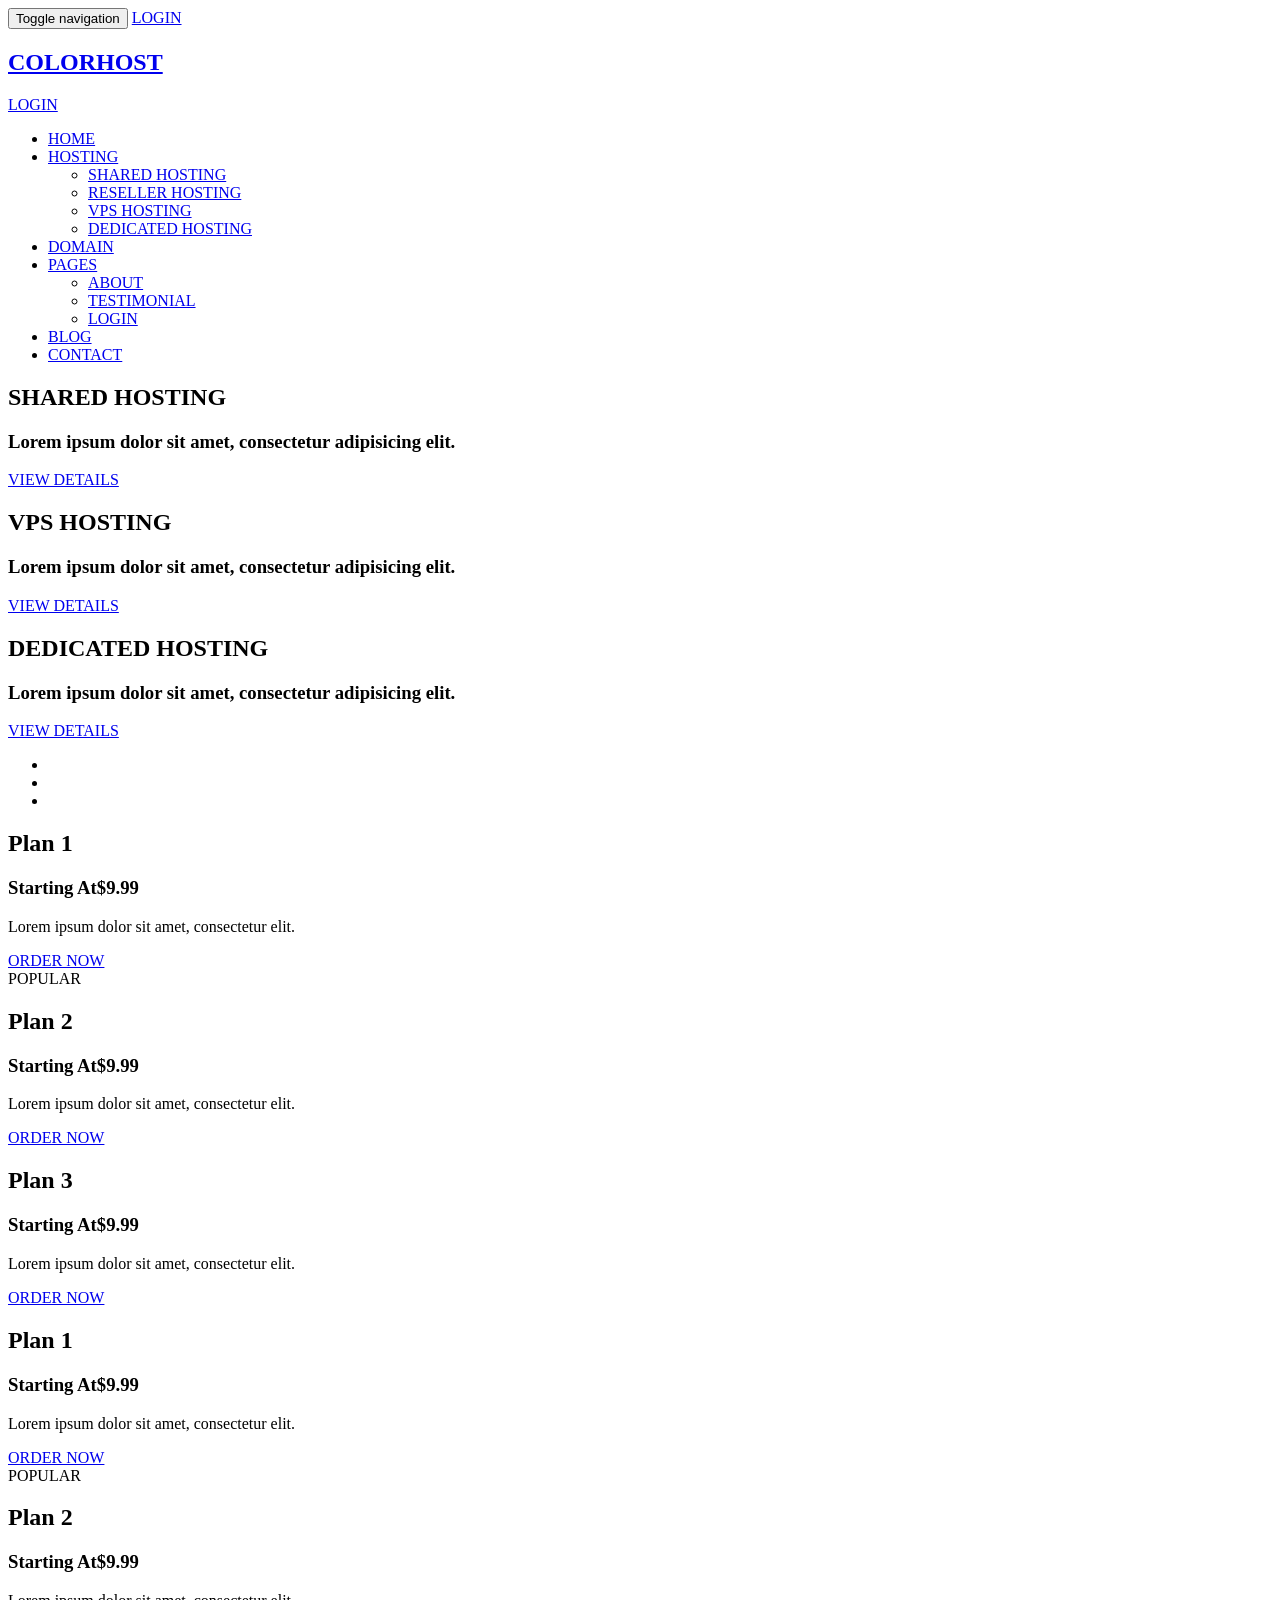
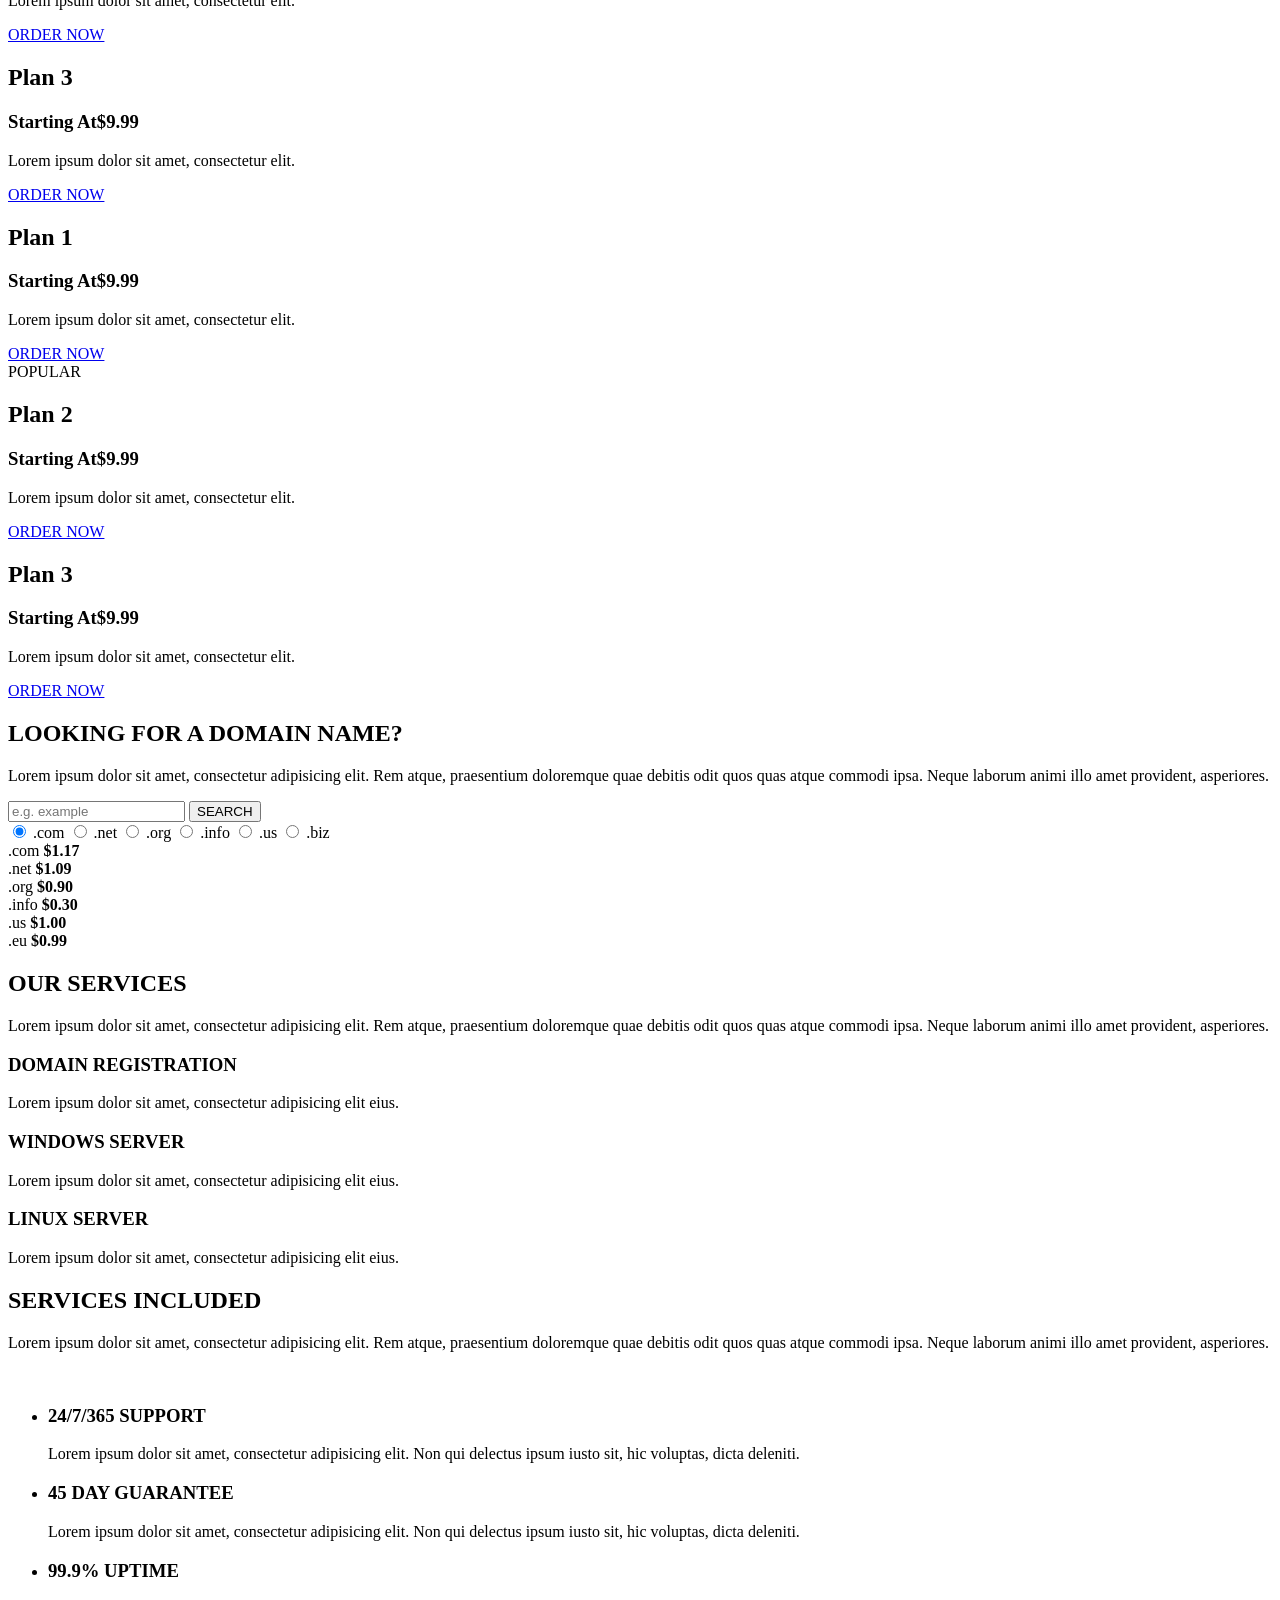
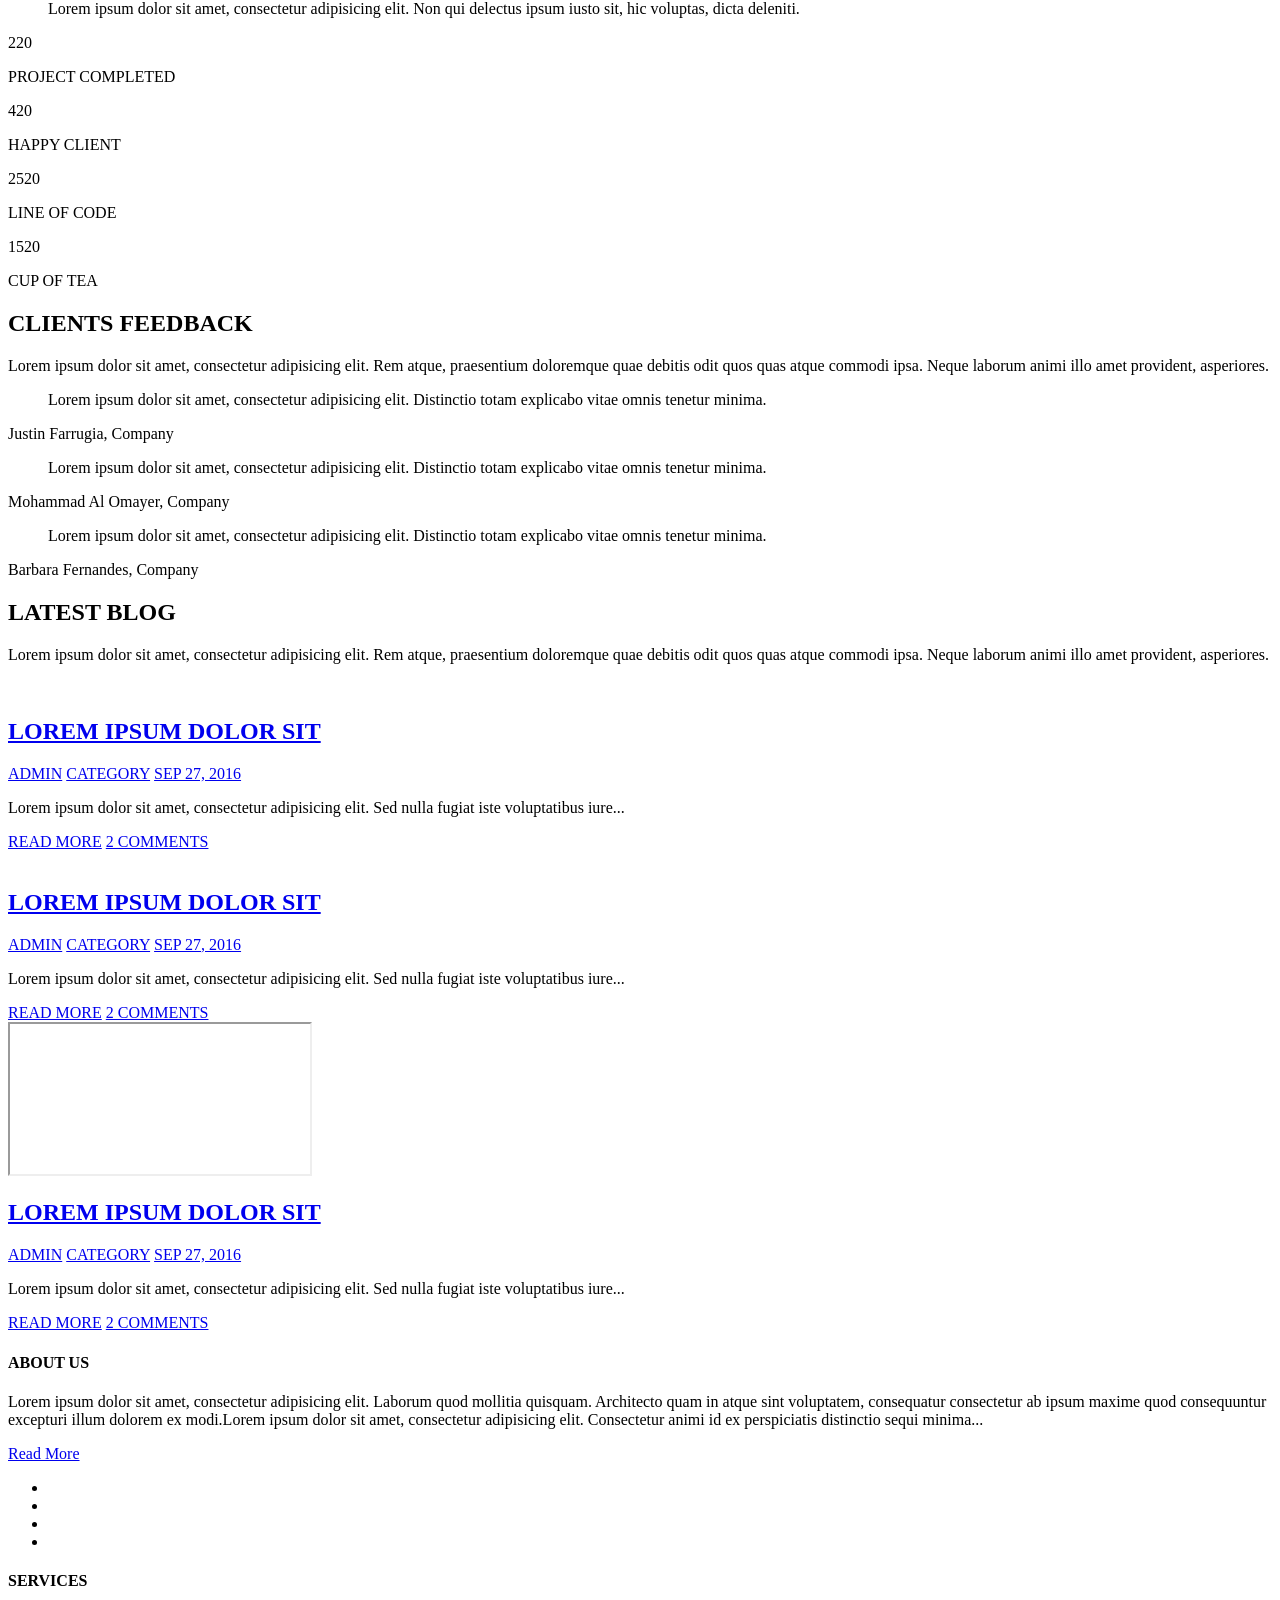
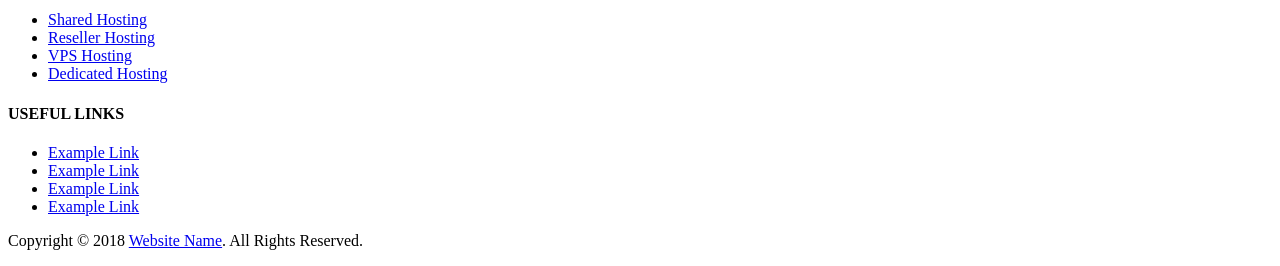
==== index.html @ 90571bcf "Add files via upload" ====
<!DOCTYPE html>
<html lang="en">

<head>
    <meta charset="utf-8">
    <meta http-equiv="X-UA-Compatible" content="IE=edge">
    <meta name="viewport" content="width=device-width, initial-scale=1, user-scalable=no">
    <title>Responsive Web Hosting and WHMCS Template</title>
   <link rel="shortcut icon" href="favicon.png" type="image/x-icon">
    <link rel="icon" href="favicon.png" type="image/x-icon">
    <link href='https://fonts.googleapis.com/css?family=Roboto%7COswald:300,400,700' rel='stylesheet'>
    <link href="css/font-awesome.min.css" rel="stylesheet">
    <link href="css/bootstrap.min.css" rel="stylesheet">
    <link href="css/owl.carousel.min.css" rel="stylesheet">
    <link href="style.css" rel="stylesheet">
    <link href="css/responsive-style.css" rel="stylesheet">
    <link href="css/colors/theme-color-1.css" rel="stylesheet" id="changeColorScheme">
    <link href="css/custom-style.css" rel="stylesheet">
    
</head>

<body>
    <div id="preloader">
        <div class="preloader--spinners">
            <div class="preloader--spinner preloader--spinner-1"></div>
            <div class="preloader--spinner preloader--spinner-2"></div>
        </div>
    </div>
    <div class="wrapper">
        <header id="header">
            <nav class="navbar">
                <div class="container">
                    <div class="navbar-header">
                        <button type="button" class="navbar-toggle collapsed" data-toggle="collapse" data-target="#headerNav" aria-controls="headerNav"> <span class="sr-only">Toggle navigation</span> <span class="icon-bar"></span> <span class="icon-bar"></span> <span class="icon-bar"></span> </button> <a href="login.html" class="header--custom-btn btn--default hover">LOGIN</a>
                        <a href="index.html" class="navbar-brand">
                            <h1><span><i class="fa fm fa-server"></i>COLOR</span>HOST</h1> </a>
                    </div><a href="login.html" class="header--custom-btn btn--default hover">LOGIN</a>
                    <div id="headerNav" class="navbar-collapse collapse">
                        <ul class="nav navbar-nav navbar-right">
                            <li class="active"><a href="index.html">HOME</a></li>
                            <li class="dropdown"> <a href="#" class="dropdown-toggle" data-toggle="dropdown" role="button">HOSTING<span class="caret"></span></a>
                                <ul class="dropdown-menu">
                                    <li><a href="shared-hosting.html">SHARED HOSTING</a></li>
                                    <li><a href="reseller-hosting.html">RESELLER HOSTING</a></li>
                                    <li><a href="vps-hosting.html">VPS HOSTING</a></li>
                                    <li><a href="dedicated-hosting.html">DEDICATED HOSTING</a></li>
                                </ul>
                            </li>
                            <li><a href="domain.html">DOMAIN</a></li>
                            <li class="dropdown"> <a href="#" class="dropdown-toggle" data-toggle="dropdown" role="button">PAGES<span class="caret"></span></a>
                                <ul class="dropdown-menu">
                                    <li><a href="about.html">ABOUT</a></li>
                                    <li><a href="testimonial.html">TESTIMONIAL</a></li>
                                    <li><a href="login.html">LOGIN</a></li>
                                   
                                </ul>
                            </li>
                            <li><a href="blog.html">BLOG</a></li>
                            <li><a href="contact.html">CONTACT</a></li>
                        </ul>
                    </div>
                </div>
            </nav>
        </header>
        <div id="banner" class="bg--overlay" data-bg-img="img/banner-img/bg.png">
            <div class="banner--slider BannerSlider" data-owl-autoplay="true">
                <div class="banner--item" data-owl-id="sharedSlider">
                    <div class="vc-parent">
                        <div class="vc-child">
                            <div class="container">
                                <div class="row">
                                    <div class="col-md-8 col-md-offset-2">
                                        <div class="banner--content">
                                            <h2>SHARED HOSTING</h2>
                                            <h3>Lorem ipsum dolor sit amet, consectetur adipisicing elit.</h3> <a href="#" class="btn--default hover">VIEW DETAILS</a> </div>
                                    </div>
                                </div>
                            </div>
                        </div>
                    </div>
                </div>
                <div class="banner--item" data-owl-id="vpsSlider">
                    <div class="vc-parent">
                        <div class="vc-child">
                            <div class="container">
                                <div class="row">
                                    <div class="col-md-8 col-md-offset-2">
                                        <div class="banner--content">
                                            <h2>VPS HOSTING</h2>
                                            <h3>Lorem ipsum dolor sit amet, consectetur adipisicing elit.</h3> <a href="#" class="btn--default hover">VIEW DETAILS</a> </div>
                                    </div>
                                </div>
                            </div>
                        </div>
                    </div>
                </div>
                <div class="banner--item" data-owl-id="dedicatedSlider">
                    <div class="vc-parent">
                        <div class="vc-child">
                            <div class="container">
                                <div class="row">
                                    <div class="col-md-8 col-md-offset-2">
                                        <div class="banner--content">
                                            <h2>DEDICATED HOSTING</h2>
                                            <h3>Lorem ipsum dolor sit amet, consectetur adipisicing elit.</h3> <a href="#" class="btn--default hover">VIEW DETAILS</a> </div>
                                    </div>
                                </div>
                            </div>
                        </div>
                    </div>
                </div>
            </div>
            <div class="banner--slider-nav">
                <div class="container">
                    <ul class="nav">
                        <li data-owl-target="sharedSlider"><i class="fa fa-server"></i></li>
                        <li data-owl-target="vpsSlider"><i class="fa fa-cloud"></i></li>
                        <li data-owl-target="dedicatedSlider"><i class="fa fa-hdd-o"></i></li>
                    </ul>
                </div>
            </div>
        </div>
        <div id="pricing" class="bg--lightgrey bd--bottom">
            <div class="pricing--slider PricingSlider" data-owl-autoplay="false">
                <div class="pricing--slider-item" data-owl-id="sharedSlider">
                    <div class="container">
                        <div class="row">
                            <div class="col-md-10 col-md-offset-1">
                                <div class="row reset-gutter">
                                    <div class="col-md-4 pricing--item">
                                        <div class="pricing--header">
                                            <h2>Plan 1</h2> </div>
                                        <div class="pricing--body">
                                            <h3>Starting At<strong>$9.99</strong></h3>
                                            <p>Lorem ipsum dolor sit amet, consectetur elit.</p>
                                        </div>
                                        <div class="pricing--footer"> <a href="#" class="btn--default hover">ORDER NOW</a> </div>
                                    </div>
                                    <div class="col-md-4 pricing--item popular"> <span class="pricing--popular-tag">POPULAR</span>
                                        <div class="pricing--header">
                                            <h2>Plan 2</h2> </div>
                                        <div class="pricing--body">
                                            <h3>Starting At<strong>$9.99</strong></h3>
                                            <p>Lorem ipsum dolor sit amet, consectetur elit.</p>
                                        </div>
                                        <div class="pricing--footer"> <a href="#" class="btn--default hover">ORDER NOW</a> </div>
                                    </div>
                                    <div class="col-md-4 pricing--item">
                                        <div class="pricing--header">
                                            <h2>Plan 3</h2> </div>
                                        <div class="pricing--body">
                                            <h3>Starting At<strong>$9.99</strong></h3>
                                            <p>Lorem ipsum dolor sit amet, consectetur elit.</p>
                                        </div>
                                        <div class="pricing--footer"> <a href="#" class="btn--default hover">ORDER NOW</a> </div>
                                    </div>
                                </div>
                            </div>
                        </div>
                    </div>
                </div>
                <div class="pricing--slider-item" data-owl-id="vpsSlider">
                    <div class="container">
                        <div class="row">
                            <div class="col-md-10 col-md-offset-1">
                                <div class="row reset-gutter">
                                    <div class="col-md-4 pricing--item">
                                        <div class="pricing--header">
                                            <h2>Plan 1</h2> </div>
                                        <div class="pricing--body">
                                            <h3>Starting At<strong>$9.99</strong></h3>
                                            <p>Lorem ipsum dolor sit amet, consectetur elit.</p>
                                        </div>
                                        <div class="pricing--footer"> <a href="#" class="btn--default hover">ORDER NOW</a> </div>
                                    </div>
                                    <div class="col-md-4 pricing--item popular"> <span class="pricing--popular-tag">POPULAR</span>
                                        <div class="pricing--header">
                                            <h2>Plan 2</h2> </div>
                                        <div class="pricing--body">
                                            <h3>Starting At<strong>$9.99</strong></h3>
                                            <p>Lorem ipsum dolor sit amet, consectetur elit.</p>
                                        </div>
                                        <div class="pricing--footer"> <a href="#" class="btn--default hover">ORDER NOW</a> </div>
                                    </div>
                                    <div class="col-md-4 pricing--item">
                                        <div class="pricing--header">
                                            <h2>Plan 3</h2> </div>
                                        <div class="pricing--body">
                                            <h3>Starting At<strong>$9.99</strong></h3>
                                            <p>Lorem ipsum dolor sit amet, consectetur elit.</p>
                                        </div>
                                        <div class="pricing--footer"> <a href="#" class="btn--default hover">ORDER NOW</a> </div>
                                    </div>
                                </div>
                            </div>
                        </div>
                    </div>
                </div>
                <div class="pricing--slider-item" data-owl-id="dedicatedSlider">
                    <div class="container">
                        <div class="row">
                            <div class="col-md-10 col-md-offset-1">
                                <div class="row reset-gutter">
                                    <div class="col-md-4 pricing--item">
                                        <div class="pricing--header">
                                            <h2>Plan 1</h2> </div>
                                        <div class="pricing--body">
                                            <h3>Starting At<strong>$9.99</strong></h3>
                                            <p>Lorem ipsum dolor sit amet, consectetur elit.</p>
                                        </div>
                                        <div class="pricing--footer"> <a href="#" class="btn--default hover">ORDER NOW</a> </div>
                                    </div>
                                    <div class="col-md-4 pricing--item popular"> <span class="pricing--popular-tag">POPULAR</span>
                                        <div class="pricing--header">
                                            <h2>Plan 2</h2> </div>
                                        <div class="pricing--body">
                                            <h3>Starting At<strong>$9.99</strong></h3>
                                            <p>Lorem ipsum dolor sit amet, consectetur elit.</p>
                                        </div>
                                        <div class="pricing--footer"> <a href="#" class="btn--default hover">ORDER NOW</a> </div>
                                    </div>
                                    <div class="col-md-4 pricing--item">
                                        <div class="pricing--header">
                                            <h2>Plan 3</h2> </div>
                                        <div class="pricing--body">
                                            <h3>Starting At<strong>$9.99</strong></h3>
                                            <p>Lorem ipsum dolor sit amet, consectetur elit.</p>
                                        </div>
                                        <div class="pricing--footer"> <a href="#" class="btn--default hover">ORDER NOW</a> </div>
                                    </div>
                                </div>
                            </div>
                        </div>
                    </div>
                </div>
            </div>
        </div>
        <div id="domainSearch" class="bg--overlay" data-bg-img="img/domain-search-img/bg.png">
            <div class="container">
                <div class="row">
                    <div class="col-md-8 col-md-offset-2">
                        <div class="section--title">
                            <h2>LOOKING FOR A DOMAIN NAME?</h2>
                            <p>Lorem ipsum dolor sit amet, consectetur adipisicing elit. Rem atque, praesentium doloremque quae debitis odit quos quas atque commodi ipsa. Neque laborum animi illo amet provident, asperiores.</p>
                        </div>
                    </div>
                </div>
                <div class="ds--form">
                    <div class="row">
                        <div class="col-md-8 col-md-offset-2">
                            <form action="#" method="get">
                                <div class="ds--form-input">
                                    <input type="text" name="domain" class="text--input" placeholder="e.g. example" autocomplete="off" required>
                                    <button type="submit" class="btn--default btn--primary">SEARCH</button>
                                </div>
                                <div class="ds--form-ext clearfix">
                                    <label for="dotCom">
                                        <input type="radio" name="ext" value=".com" id="dotCom" checked> <span>.com</span> </label>
                                    <label for="dotNet">
                                        <input type="radio" name="ext" value=".net" id="dotNet"> <span>.net</span> </label>
                                    <label for="dotOrg">
                                        <input type="radio" name="ext" value=".org" id="dotOrg"> <span>.org</span> </label>
                                    <label for="dotInfo">
                                        <input type="radio" name="ext" value=".info" id="dotInfo"> <span>.info</span> </label>
                                    <label for="dotUs">
                                        <input type="radio" name="ext" value=".us" id="dotUs"> <span>.us</span> </label>
                                    <label for="dotBiz">
                                        <input type="radio" name="ext" value=".biz" id="dotBiz"> <span>.biz</span> </label>
                                </div>
                            </form>
                        </div>
                    </div>
                </div>
            </div>
        </div>
        <div id="extPrice" class="bg--vermilion">
            <div class="container">
                <div class="row reset-gutter">
                    <div class="col-md-2 ext-price--item"> <span>.com</span> <strong>$1.17</strong> </div>
                    <div class="col-md-2 ext-price--item"> <span>.net</span> <strong>$1.09</strong> </div>
                    <div class="col-md-2 ext-price--item"> <span>.org</span> <strong>$0.90</strong> </div>
                    <div class="col-md-2 ext-price--item"> <span>.info</span> <strong>$0.30</strong> </div>
                    <div class="col-md-2 ext-price--item"> <span>.us</span> <strong>$1.00</strong> </div>
                    <div class="col-md-2 ext-price--item"> <span>.eu</span> <strong>$0.99</strong> </div>
                </div>
            </div>
        </div>
        <div id="services">
            <div class="container">
                <div class="row">
                    <div class="col-md-8 col-md-offset-2">
                        <div class="section--title">
                            <h2>OUR SERVICES</h2>
                            <p>Lorem ipsum dolor sit amet, consectetur adipisicing elit. Rem atque, praesentium doloremque quae debitis odit quos quas atque commodi ipsa. Neque laborum animi illo amet provident, asperiores.</p>
                        </div>
                    </div>
                </div>
                <div class="row">
                    <div class="col-md-4 service--item" data-revealFromBottom>
                        <div class="service--icon"> <i class="fa fa-globe"></i> </div>
                        <div class="service--content">
                            <h3>DOMAIN REGISTRATION</h3>
                            <p>Lorem ipsum dolor sit amet, consectetur adipisicing elit eius.</p>
                        </div>
                    </div>
                    <div class="col-md-4 service--item" data-revealFromBottom>
                        <div class="service--icon"> <i class="fa fa-windows"></i> </div>
                        <div class="service--content">
                            <h3>WINDOWS SERVER</h3>
                            <p>Lorem ipsum dolor sit amet, consectetur adipisicing elit eius.</p>
                        </div>
                    </div>
                    <div class="col-md-4 service--item" data-revealFromBottom>
                        <div class="service--icon"> <i class="fa fa-linux"></i> </div>
                        <div class="service--content">
                            <h3>LINUX SERVER</h3>
                            <p>Lorem ipsum dolor sit amet, consectetur adipisicing elit eius.</p>
                        </div>
                    </div>
                </div>
            </div>
        </div>
        <div id="features" class="bg--lightgrey bd--top-bottom">
            <div class="container">
                <div class="row">
                    <div class="col-md-8 col-md-offset-2">
                        <div class="section--title">
                            <h2>SERVICES INCLUDED</h2>
                            <p>Lorem ipsum dolor sit amet, consectetur adipisicing elit. Rem atque, praesentium doloremque quae debitis odit quos quas atque commodi ipsa. Neque laborum animi illo amet provident, asperiores.</p>
                        </div>
                    </div>
                </div>
                <div class="row col--center">
                    <div class="col-md-6">
                        <div class="features--img"> <img src="img/features-img/featured.png" alt=""> </div>
                    </div>
                    <div class="col-md-6">
                        <ul class="features--items">
                            <li class="features--item dot dot--1" data-revealFromRight>
                                <h3>24/7/365 SUPPORT</h3>
                                <p>Lorem ipsum dolor sit amet, consectetur adipisicing elit. Non qui delectus ipsum iusto sit, hic voluptas, dicta deleniti.</p>
                            </li>
                            <li class="features--item dot dot--2" data-revealFromRight>
                                <h3>45 DAY GUARANTEE</h3>
                                <p>Lorem ipsum dolor sit amet, consectetur adipisicing elit. Non qui delectus ipsum iusto sit, hic voluptas, dicta deleniti.</p>
                            </li>
                            <li class="features--item dot dot--3" data-revealFromRight>
                                <h3>99.9% UPTIME</h3>
                                <p>Lorem ipsum dolor sit amet, consectetur adipisicing elit. Non qui delectus ipsum iusto sit, hic voluptas, dicta deleniti.</p>
                            </li>
                        </ul>
                    </div>
                </div>
            </div>
        </div>
        <div id="counter" class="bg--overlay" data-bg-img="img/counter-img/bg.png">
            <div class="container">
                <div class="row">
                    <div class="col-md-3 col-sm-6 counter--item">
                        <p class="counter--num" data-counterUp>220</p>
                        <p class="counter--title">PROJECT COMPLETED</p>
                    </div>
                    <div class="col-md-3 col-sm-6 counter--item">
                        <p class="counter--num" data-counterUp>420</p>
                        <p class="counter--title">HAPPY CLIENT</p>
                    </div>
                    <div class="col-md-3 col-sm-6 counter--item">
                        <p class="counter--num" data-counterUp>2520</p>
                        <p class="counter--title">LINE OF CODE</p>
                    </div>
                    <div class="col-md-3 col-sm-6 counter--item">
                        <p class="counter--num" data-counterUp>1520</p>
                        <p class="counter--title">CUP OF TEA</p>
                    </div>
                </div>
            </div>
        </div>
        <div id="testimonial">
            <div class="container">
                <div class="row">
                    <div class="col-md-8 col-md-offset-2">
                        <div class="section--title">
                            <h2>CLIENTS FEEDBACK</h2>
                            <p>Lorem ipsum dolor sit amet, consectetur adipisicing elit. Rem atque, praesentium doloremque quae debitis odit quos quas atque commodi ipsa. Neque laborum animi illo amet provident, asperiores.</p>
                        </div>
                    </div>
                </div>
            </div>
            <div class="testimonial--slider TestimonialSlider" data-owl-autoplay="true">
                <div class="testimonial--item" data-thumb="img/testimonial-img/client-01.jpg">
                    <div class="container">
                        <div class="row">
                            <div class="col-md-8 col-md-offset-2">
                                <div class="testimonial--content">
                                    <blockquote>
                                        <p>Lorem ipsum dolor sit amet, consectetur adipisicing elit. Distinctio totam explicabo vitae omnis tenetur minima.</p>
                                    </blockquote>
                                    <p class="testimonial--citation">Justin Farrugia, Company</p>
                                </div>
                            </div>
                        </div>
                    </div>
                </div>
                <div class="testimonial--item" data-thumb="img/testimonial-img/client-02.jpg">
                    <div class="container">
                        <div class="row">
                            <div class="col-md-8 col-md-offset-2">
                                <div class="testimonial--content">
                                    <blockquote>
                                        <p>Lorem ipsum dolor sit amet, consectetur adipisicing elit. Distinctio totam explicabo vitae omnis tenetur minima.</p>
                                    </blockquote>
                                    <p class="testimonial--citation">Mohammad Al Omayer, Company</p>
                                </div>
                            </div>
                        </div>
                    </div>
                </div>
                <div class="testimonial--item" data-thumb="img/testimonial-img/client-03.jpg">
                    <div class="container">
                        <div class="row">
                            <div class="col-md-8 col-md-offset-2">
                                <div class="testimonial--content">
                                    <blockquote>
                                        <p>Lorem ipsum dolor sit amet, consectetur adipisicing elit. Distinctio totam explicabo vitae omnis tenetur minima.</p>
                                    </blockquote>
                                    <p class="testimonial--citation">Barbara Fernandes, Company</p>
                                </div>
                            </div>
                        </div>
                    </div>
                </div>
            </div>
        </div>
        <div id="blog" class="bg--lightergrey bd--top-bottom">
            <div class="container">
                <div class="row">
                    <div class="col-md-8 col-md-offset-2">
                        <div class="section--title">
                            <h2>LATEST BLOG</h2>
                            <p>Lorem ipsum dolor sit amet, consectetur adipisicing elit. Rem atque, praesentium doloremque quae debitis odit quos quas atque commodi ipsa. Neque laborum animi illo amet provident, asperiores.</p>
                        </div>
                    </div>
                </div>
                <div class="row">
                    <div class="col-md-4 post--item">
                        <div class="post--img"> <img src="img/blog-img/post-01.png" alt="" class="img-responsive center-block"> </div>
                        <div class="post--content-border">
                            <div class="post--title">
                                <h2><a href="#">LOREM IPSUM DOLOR SIT</a></h2> </div>
                            <div class="post--meta">
                                <p> <a href="#">ADMIN</a> <a href="#">CATEGORY</a> <a href="#">SEP 27, 2016</a> </p>
                            </div>
                            <div class="post--except">
                                <p>Lorem ipsum dolor sit amet, consectetur adipisicing elit. Sed nulla fugiat iste voluptatibus iure...</p>
                            </div>
                            <div class="post--except-footer"> <a href="#" class="more"><i class="fa fa-angle-double-right"></i>READ MORE</a> <a href="#" class="comments"><i class="fa fa-comments-o"></i> 2 COMMENTS</a> </div>
                        </div>
                    </div>
                    <div class="col-md-4 post--item">
                        <div class="post--img"> <img src="img/blog-img/post-02.png" alt="" class="img-responsive center-block"> </div>
                        <div class="post--content-border">
                            <div class="post--title">
                                <h2><a href="#">LOREM IPSUM DOLOR SIT</a></h2> </div>
                            <div class="post--meta">
                                <p> <a href="#">ADMIN</a> <a href="#">CATEGORY</a> <a href="#">SEP 27, 2016</a> </p>
                            </div>
                            <div class="post--except">
                                <p>Lorem ipsum dolor sit amet, consectetur adipisicing elit. Sed nulla fugiat iste voluptatibus iure...</p>
                            </div>
                            <div class="post--except-footer"> <a href="#" class="more"><i class="fa fa-angle-double-right"></i>READ MORE</a> <a href="#" class="comments"><i class="fa fa-comments-o"></i> 2 COMMENTS</a> </div>
                        </div>
                    </div>
                    <div class="col-md-4 post--item">
                        <div class="post--video">
                            <div class="embed-responsive embed-responsive-16by9">
                                <iframe src="https://www.youtube.com/embed/WDMWOiJb3CA?showinfo=0&amp;controls=0&amp;rel=0&amp;wmode=transparent" class="embed-responsive-item"></iframe>
                            </div>
                        </div>
                        <div class="post--content-border">
                            <div class="post--title">
                                <h2><a href="#">LOREM IPSUM DOLOR SIT</a></h2> </div>
                            <div class="post--meta">
                                <p> <a href="#">ADMIN</a> <a href="#">CATEGORY</a> <a href="#">SEP 27, 2016</a> </p>
                            </div>
                            <div class="post--except">
                                <p>Lorem ipsum dolor sit amet, consectetur adipisicing elit. Sed nulla fugiat iste voluptatibus iure...</p>
                            </div>
                            <div class="post--except-footer"> <a href="#" class="more"><i class="fa fa-angle-double-right"></i>READ MORE</a> <a href="#" class="comments"><i class="fa fa-comments-o"></i> 2 COMMENTS</a> </div>
                        </div>
                    </div>
                </div>
            </div>
        </div>
        <footer id="footer">
            <div class="footer--widgets bg--dark">
                <div class="container">
                    <div class="row">
                        <div class="col-md-6 footer--widget fw--about">
                            <h4>ABOUT US</h4>
                            <p>Lorem ipsum dolor sit amet, consectetur adipisicing elit. Laborum quod mollitia quisquam. Architecto quam in atque sint voluptatem, consequatur consectetur ab ipsum maxime quod consequuntur excepturi illum dolorem ex modi.Lorem ipsum dolor sit amet, consectetur adipisicing elit. Consectetur animi id ex perspiciatis distinctio sequi minima...</p><a href="about.html" class="more">Read More <i class="fa fa-angle-double-right"></i></a>
                            <div class="fw--about-social">
                                <ul>
                                    <li><a href="#"><i class="fa fa-facebook"></i></a></li>
                                    <li><a href="#"><i class="fa fa-twitter"></i></a></li>
                                    <li><a href="#"><i class="fa fa-linkedin"></i></a></li>
                                    <li><a href="#"><i class="fa fa-google-plus"></i></a></li>
                                </ul>
                            </div>
                        </div>
                        <div class="col-md-3 col-sm-6 footer--widget fw--links">
                            <h4>SERVICES</h4>
                            <ul>
                                <li><a href="#"><i class="fa fm fa-angle-right"></i>Shared Hosting</a></li>
                                <li><a href="#"><i class="fa fm fa-angle-right"></i>Reseller Hosting</a></li>
                                <li><a href="#"><i class="fa fm fa-angle-right"></i>VPS Hosting</a></li>
                                <li><a href="#"><i class="fa fm fa-angle-right"></i>Dedicated Hosting</a></li>
                            </ul>
                        </div>
                        <div class="col-md-3 col-sm-6 footer--widget fw--links">
                            <h4>USEFUL LINKS</h4>
                            <ul>
                                <li><a href="#"><i class="fa fm fa-angle-right"></i>Example Link</a></li>
                                <li><a href="#"><i class="fa fm fa-angle-right"></i>Example Link</a></li>
                                <li><a href="#"><i class="fa fm fa-angle-right"></i>Example Link</a></li>
                                <li><a href="#"><i class="fa fm fa-angle-right"></i>Example Link</a></li>
                            </ul>
                        </div>
                    </div>
                </div>
            </div>
            <div class="footer--copyright">
                <div class="container">
                    <p>Copyright &copy; 2018 <a href="#">Website Name</a>. All Rights Reserved.</p>
                </div>
            </div>
        </footer>
        <div id="backToTop"> <a href="#top"><i class="fa fa-angle-up"></i></a> </div>
    </div>
    <script src="js/jquery-3.1.0.min.js"></script>
    <script src="js/bootstrap.min.js"></script>
    <script src="js/jquery.hoverIntent.min.js"></script>
    <script src="js/owl.carousel.min.js"></script>
    <script src="js/jquery.waypoints.min.js"></script>
    <script src="js/jquery.counterup.min.js"></script>
    <script src="js/scrollreveal.min.js"></script>
    <script src="js/retina.min.js"></script>
    <script src="js/custom-color-switcher.js"></script>
    <script src="js/main.js"></script>
</body>
<!-- Mirrored from themelooks.us/demo/colorhost/html/version-1/ by HTTrack Website Copier/3.x [XR&CO'2014], Sun, 01 Jul 2018 14:39:53 GMT -->

</html>
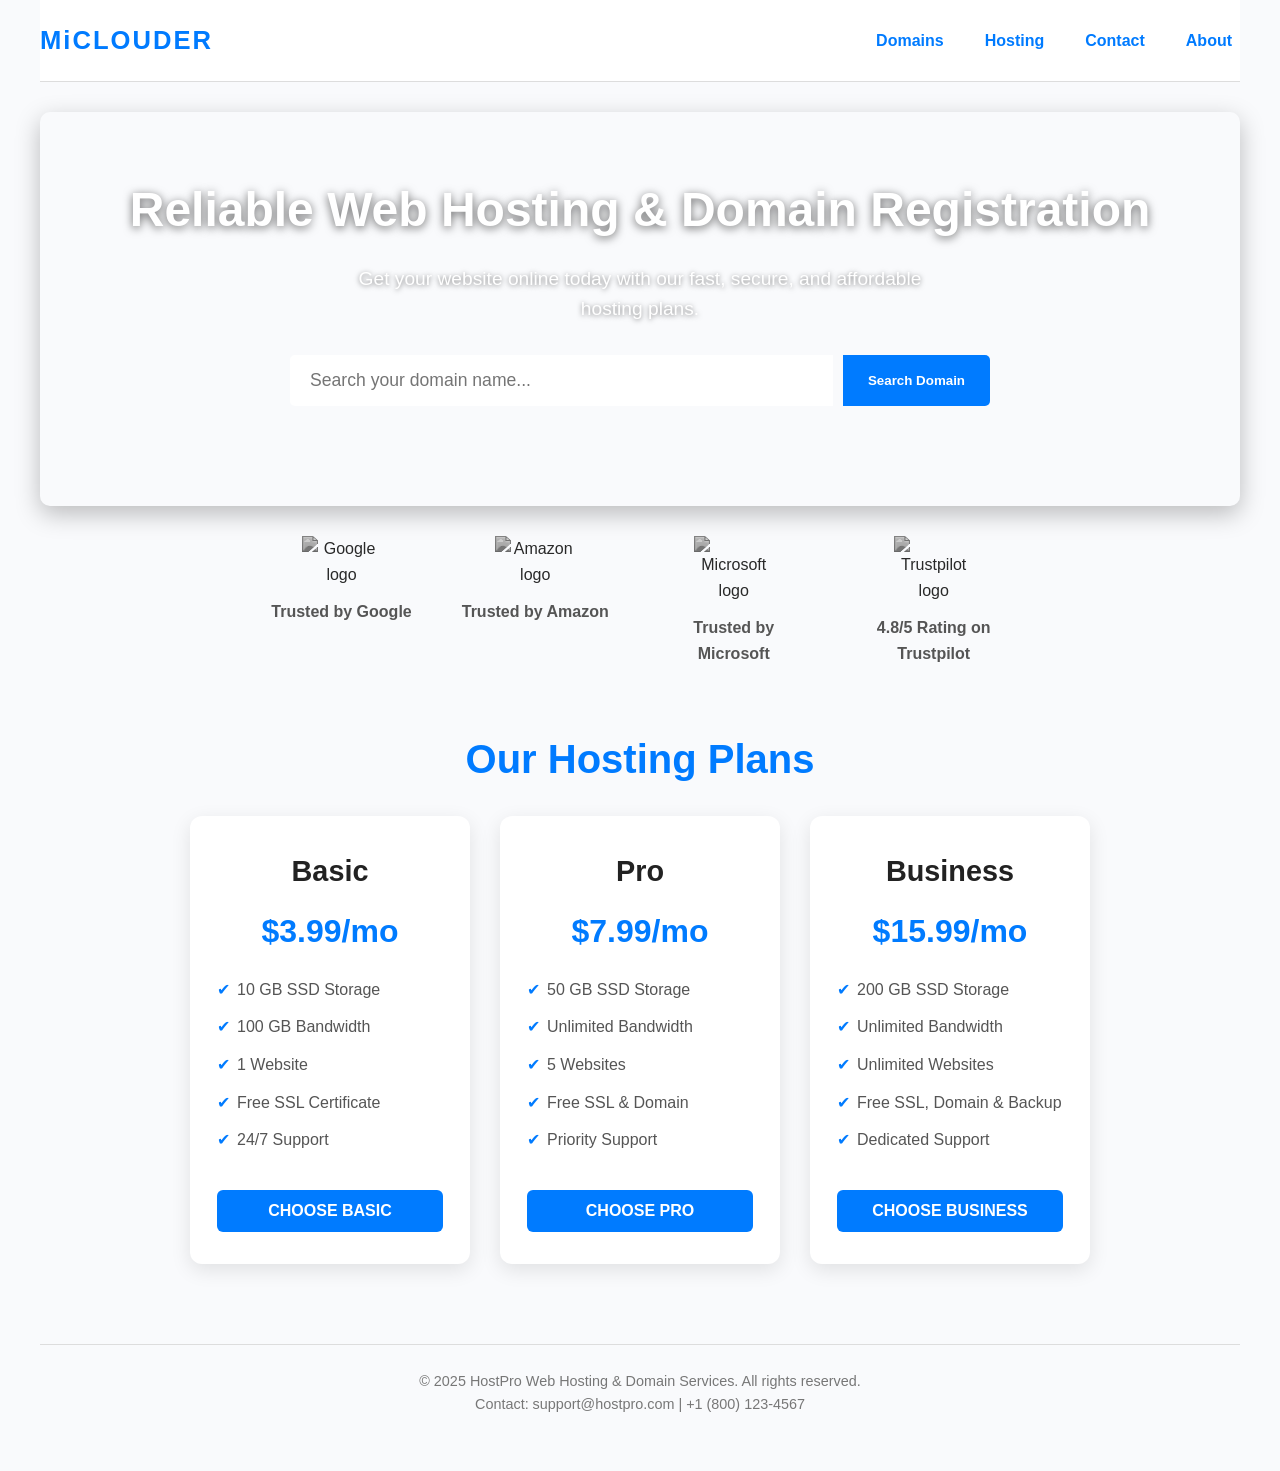
==== commit 23d894f8: "Create index.html" ====
--- a/index.html
+++ b/index.html
@@ -1,552 +1,398 @@
 <!DOCTYPE html>
 <html lang="en">
-
 <head>
-    <meta charset="utf-8">
-    <meta http-equiv="X-UA-Compatible" content="IE=edge">
-    <meta name="viewport" content="width=device-width, initial-scale=1, user-scalable=no">
-    <title>Responsive Web Hosting and WHMCS Template</title>
-   <link rel="shortcut icon" href="favicon.png" type="image/x-icon">
-    <link rel="icon" href="favicon.png" type="image/x-icon">
-    <link href='https://fonts.googleapis.com/css?family=Roboto%7COswald:300,400,700' rel='stylesheet'>
-    <link href="css/font-awesome.min.css" rel="stylesheet">
-    <link href="css/bootstrap.min.css" rel="stylesheet">
-    <link href="css/owl.carousel.min.css" rel="stylesheet">
-    <link href="style.css" rel="stylesheet">
-    <link href="css/responsive-style.css" rel="stylesheet">
-    <link href="css/colors/theme-color-1.css" rel="stylesheet" id="changeColorScheme">
-    <link href="css/custom-style.css" rel="stylesheet">
-    
+  <meta charset="UTF-8" />
+  <meta name="viewport" content="width=device-width, initial-scale=1" />
+  <title>MiCLOUDER - Web Hosting & Domain Registration</title>
+  <style>
+    /* Reset */
+    * {
+      margin: 0;
+      padding: 0;
+      box-sizing: border-box;
+      font-family: 'Segoe UI', Tahoma, Geneva, Verdana, sans-serif;
+    }
+
+    body {
+      background: #f9fafc;
+      color: #333;
+      line-height: 1.6;
+      min-height: 100vh;
+      display: flex;
+      flex-direction: column;
+      justify-content: flex-start;
+      align-items: center;
+      padding: 0 15px;
+    }
+
+    a {
+      color: #007bff;
+      text-decoration: none;
+    }
+
+    a:hover {
+      text-decoration: underline;
+    }
+
+    header {
+      width: 100%;
+      max-width: 1200px;
+      padding: 20px 0;
+      display: flex;
+      justify-content: space-between;
+      align-items: center;
+      border-bottom: 1px solid #ddd;
+      background-color: #fff;
+      position: sticky;
+      top: 0;
+      z-index: 100;
+    }
+
+    header .logo {
+      font-weight: 700;
+      font-size: 1.6rem;
+      color: #007bff;
+      letter-spacing: 2px;
+    }
+
+    nav ul {
+      list-style: none;
+      display: flex;
+      gap: 25px;
+    }
+
+    nav ul li {
+      font-weight: 600;
+    }
+
+    nav ul li a {
+      font-size: 1rem;
+      padding: 6px 8px;
+      transition: color 0.3s ease;
+    }
+
+    nav ul li a:hover {
+      color: #0056b3;
+    }
+
+    /* Hero Section */
+    .hero {
+      width: 100%;
+      max-width: 1200px;
+      background: url('https://images.unsplash.com/photo-1504384308090-c894fdcc538d?auto=format&fit=crop&w=1470&q=80') center/cover no-repeat;
+      color: white;
+      border-radius: 10px;
+      margin: 30px 0;
+      padding: 60px 40px;
+      display: flex;
+      flex-direction: column;
+      align-items: center;
+      text-align: center;
+      box-shadow: 0 8px 25px rgba(0, 0, 0, 0.25);
+    }
+
+    .hero h1 {
+      font-size: 3rem;
+      margin-bottom: 15px;
+      text-shadow: 0 2px 10px rgba(0,0,0,0.6);
+    }
+
+    .hero p {
+      font-size: 1.2rem;
+      margin-bottom: 30px;
+      max-width: 600px;
+      text-shadow: 0 1px 5px rgba(0,0,0,0.5);
+    }
+
+    /* Domain Search */
+    .domain-search {
+      width: 100%;
+      max-width: 700px;
+      display: flex;
+      gap: 10px;
+      margin-bottom: 40px;
+    }
+
+    .domain-search input[type="text"] {
+      flex: 1;
+      padding: 15px 20px;
+      font-size: 1.1rem;
+      border: none;
+      border-radius: 5px 0 0 5px;
+      outline: none;
+    }
+
+    .domain-search button {
+      padding: 15px 25px;
+      background-color: #007bff;
+      color: white;
+      font-weight: 700;
+      border: none;
+      border-radius: 0 5px 5px 0;
+      cursor: pointer;
+      transition: background-color 0.3s ease;
+    }
+
+    .domain-search button:hover {
+      background-color: #0056b3;
+    }
+
+    /* Trust Signals */
+    .trust-signals {
+      display: flex;
+      justify-content: center;
+      gap: 50px;
+      margin-bottom: 60px;
+      flex-wrap: wrap;
+    }
+
+    .trust-signals div {
+      text-align: center;
+      max-width: 150px;
+    }
+
+    .trust-signals img {
+      max-width: 80px;
+      margin-bottom: 12px;
+      filter: grayscale(100%) brightness(80%);
+      transition: filter 0.3s ease;
+    }
+
+    .trust-signals img:hover {
+      filter: none;
+    }
+
+    .trust-signals p {
+      font-weight: 600;
+      font-size: 1rem;
+      color: #555;
+    }
+
+    /* Hosting Plans */
+    .plans {
+      width: 100%;
+      max-width: 1200px;
+      margin-bottom: 80px;
+      text-align: center;
+    }
+
+    .plans h2 {
+      font-size: 2.5rem;
+      margin-bottom: 25px;
+      color: #007bff;
+      font-weight: 700;
+    }
+
+    .plan-cards {
+      display: flex;
+      justify-content: center;
+      gap: 30px;
+      flex-wrap: wrap;
+    }
+
+    .plan-card {
+      background: white;
+      border-radius: 12px;
+      box-shadow: 0 6px 20px rgba(0,0,0,0.1);
+      width: 280px;
+      padding: 30px 25px;
+      display: flex;
+      flex-direction: column;
+      align-items: center;
+      transition: transform 0.3s ease;
+      cursor: pointer;
+      border: 2px solid transparent;
+    }
+
+    .plan-card:hover {
+      transform: translateY(-10px);
+      border-color: #007bff;
+    }
+
+    .plan-card h3 {
+      font-size: 1.8rem;
+      margin-bottom: 12px;
+      color: #222;
+    }
+
+    .plan-price {
+      font-size: 2rem;
+      color: #007bff;
+      font-weight: 700;
+      margin-bottom: 20px;
+    }
+
+    .plan-features {
+      list-style: none;
+      margin-bottom: 25px;
+      text-align: left;
+      width: 100%;
+    }
+
+    .plan-features li {
+      margin-bottom: 12px;
+      font-size: 1rem;
+      color: #555;
+      padding-left: 20px;
+      position: relative;
+    }
+
+    .plan-features li::before {
+      content: "✔";
+      color: #007bff;
+      position: absolute;
+      left: 0;
+      top: 0;
+    }
+
+    .plan-cta {
+      padding: 12px 30px;
+      background-color: #007bff;
+      color: white;
+      font-weight: 700;
+      font-size: 1rem;
+      border-radius: 6px;
+      border: none;
+      cursor: pointer;
+      transition: background-color 0.3s ease;
+      width: 100%;
+      text-align: center;
+      text-transform: uppercase;
+    }
+
+    .plan-cta:hover {
+      background-color: #0056b3;
+    }
+
+    /* Footer */
+    footer {
+      width: 100%;
+      max-width: 1200px;
+      padding: 25px 20px;
+      text-align: center;
+      border-top: 1px solid #ddd;
+      font-size: 0.9rem;
+      color: #777;
+      margin-bottom: 30px;
+    }
+
+    /* Responsive */
+    @media (max-width: 900px) {
+      .plan-cards {
+        flex-direction: column;
+        align-items: center;
+      }
+
+      .domain-search {
+        flex-direction: column;
+      }
+
+      .domain-search input[type="text"],
+      .domain-search button {
+        width: 100%;
+        border-radius: 5px;
+      }
+
+      .domain-search button {
+        margin-top: 10px;
+        border-radius: 5px;
+      }
+    }
+
+  </style>
 </head>
-
 <body>
-    <div id="preloader">
-        <div class="preloader--spinners">
-            <div class="preloader--spinner preloader--spinner-1"></div>
-            <div class="preloader--spinner preloader--spinner-2"></div>
-        </div>
-    </div>
-    <div class="wrapper">
-        <header id="header">
-            <nav class="navbar">
-                <div class="container">
-                    <div class="navbar-header">
-                        <button type="button" class="navbar-toggle collapsed" data-toggle="collapse" data-target="#headerNav" aria-controls="headerNav"> <span class="sr-only">Toggle navigation</span> <span class="icon-bar"></span> <span class="icon-bar"></span> <span class="icon-bar"></span> </button> <a href="login.html" class="header--custom-btn btn--default hover">LOGIN</a>
-                        <a href="index.html" class="navbar-brand">
-                            <h1><span><i class="fa fm fa-server"></i>COLOR</span>HOST</h1> </a>
-                    </div><a href="login.html" class="header--custom-btn btn--default hover">LOGIN</a>
-                    <div id="headerNav" class="navbar-collapse collapse">
-                        <ul class="nav navbar-nav navbar-right">
-                            <li class="active"><a href="index.html">HOME</a></li>
-                            <li class="dropdown"> <a href="#" class="dropdown-toggle" data-toggle="dropdown" role="button">HOSTING<span class="caret"></span></a>
-                                <ul class="dropdown-menu">
-                                    <li><a href="shared-hosting.html">SHARED HOSTING</a></li>
-                                    <li><a href="reseller-hosting.html">RESELLER HOSTING</a></li>
-                                    <li><a href="vps-hosting.html">VPS HOSTING</a></li>
-                                    <li><a href="dedicated-hosting.html">DEDICATED HOSTING</a></li>
-                                </ul>
-                            </li>
-                            <li><a href="domain.html">DOMAIN</a></li>
-                            <li class="dropdown"> <a href="#" class="dropdown-toggle" data-toggle="dropdown" role="button">PAGES<span class="caret"></span></a>
-                                <ul class="dropdown-menu">
-                                    <li><a href="about.html">ABOUT</a></li>
-                                    <li><a href="testimonial.html">TESTIMONIAL</a></li>
-                                    <li><a href="login.html">LOGIN</a></li>
-                                   
-                                </ul>
-                            </li>
-                            <li><a href="blog.html">BLOG</a></li>
-                            <li><a href="contact.html">CONTACT</a></li>
-                        </ul>
-                    </div>
-                </div>
-            </nav>
-        </header>
-        <div id="banner" class="bg--overlay" data-bg-img="img/banner-img/bg.png">
-            <div class="banner--slider BannerSlider" data-owl-autoplay="true">
-                <div class="banner--item" data-owl-id="sharedSlider">
-                    <div class="vc-parent">
-                        <div class="vc-child">
-                            <div class="container">
-                                <div class="row">
-                                    <div class="col-md-8 col-md-offset-2">
-                                        <div class="banner--content">
-                                            <h2>SHARED HOSTING</h2>
-                                            <h3>Lorem ipsum dolor sit amet, consectetur adipisicing elit.</h3> <a href="#" class="btn--default hover">VIEW DETAILS</a> </div>
-                                    </div>
-                                </div>
-                            </div>
-                        </div>
-                    </div>
-                </div>
-                <div class="banner--item" data-owl-id="vpsSlider">
-                    <div class="vc-parent">
-                        <div class="vc-child">
-                            <div class="container">
-                                <div class="row">
-                                    <div class="col-md-8 col-md-offset-2">
-                                        <div class="banner--content">
-                                            <h2>VPS HOSTING</h2>
-                                            <h3>Lorem ipsum dolor sit amet, consectetur adipisicing elit.</h3> <a href="#" class="btn--default hover">VIEW DETAILS</a> </div>
-                                    </div>
-                                </div>
-                            </div>
-                        </div>
-                    </div>
-                </div>
-                <div class="banner--item" data-owl-id="dedicatedSlider">
-                    <div class="vc-parent">
-                        <div class="vc-child">
-                            <div class="container">
-                                <div class="row">
-                                    <div class="col-md-8 col-md-offset-2">
-                                        <div class="banner--content">
-                                            <h2>DEDICATED HOSTING</h2>
-                                            <h3>Lorem ipsum dolor sit amet, consectetur adipisicing elit.</h3> <a href="#" class="btn--default hover">VIEW DETAILS</a> </div>
-                                    </div>
-                                </div>
-                            </div>
-                        </div>
-                    </div>
-                </div>
-            </div>
-            <div class="banner--slider-nav">
-                <div class="container">
-                    <ul class="nav">
-                        <li data-owl-target="sharedSlider"><i class="fa fa-server"></i></li>
-                        <li data-owl-target="vpsSlider"><i class="fa fa-cloud"></i></li>
-                        <li data-owl-target="dedicatedSlider"><i class="fa fa-hdd-o"></i></li>
-                    </ul>
-                </div>
-            </div>
-        </div>
-        <div id="pricing" class="bg--lightgrey bd--bottom">
-            <div class="pricing--slider PricingSlider" data-owl-autoplay="false">
-                <div class="pricing--slider-item" data-owl-id="sharedSlider">
-                    <div class="container">
-                        <div class="row">
-                            <div class="col-md-10 col-md-offset-1">
-                                <div class="row reset-gutter">
-                                    <div class="col-md-4 pricing--item">
-                                        <div class="pricing--header">
-                                            <h2>Plan 1</h2> </div>
-                                        <div class="pricing--body">
-                                            <h3>Starting At<strong>$9.99</strong></h3>
-                                            <p>Lorem ipsum dolor sit amet, consectetur elit.</p>
-                                        </div>
-                                        <div class="pricing--footer"> <a href="#" class="btn--default hover">ORDER NOW</a> </div>
-                                    </div>
-                                    <div class="col-md-4 pricing--item popular"> <span class="pricing--popular-tag">POPULAR</span>
-                                        <div class="pricing--header">
-                                            <h2>Plan 2</h2> </div>
-                                        <div class="pricing--body">
-                                            <h3>Starting At<strong>$9.99</strong></h3>
-                                            <p>Lorem ipsum dolor sit amet, consectetur elit.</p>
-                                        </div>
-                                        <div class="pricing--footer"> <a href="#" class="btn--default hover">ORDER NOW</a> </div>
-                                    </div>
-                                    <div class="col-md-4 pricing--item">
-                                        <div class="pricing--header">
-                                            <h2>Plan 3</h2> </div>
-                                        <div class="pricing--body">
-                                            <h3>Starting At<strong>$9.99</strong></h3>
-                                            <p>Lorem ipsum dolor sit amet, consectetur elit.</p>
-                                        </div>
-                                        <div class="pricing--footer"> <a href="#" class="btn--default hover">ORDER NOW</a> </div>
-                                    </div>
-                                </div>
-                            </div>
-                        </div>
-                    </div>
-                </div>
-                <div class="pricing--slider-item" data-owl-id="vpsSlider">
-                    <div class="container">
-                        <div class="row">
-                            <div class="col-md-10 col-md-offset-1">
-                                <div class="row reset-gutter">
-                                    <div class="col-md-4 pricing--item">
-                                        <div class="pricing--header">
-                                            <h2>Plan 1</h2> </div>
-                                        <div class="pricing--body">
-                                            <h3>Starting At<strong>$9.99</strong></h3>
-                                            <p>Lorem ipsum dolor sit amet, consectetur elit.</p>
-                                        </div>
-                                        <div class="pricing--footer"> <a href="#" class="btn--default hover">ORDER NOW</a> </div>
-                                    </div>
-                                    <div class="col-md-4 pricing--item popular"> <span class="pricing--popular-tag">POPULAR</span>
-                                        <div class="pricing--header">
-                                            <h2>Plan 2</h2> </div>
-                                        <div class="pricing--body">
-                                            <h3>Starting At<strong>$9.99</strong></h3>
-                                            <p>Lorem ipsum dolor sit amet, consectetur elit.</p>
-                                        </div>
-                                        <div class="pricing--footer"> <a href="#" class="btn--default hover">ORDER NOW</a> </div>
-                                    </div>
-                                    <div class="col-md-4 pricing--item">
-                                        <div class="pricing--header">
-                                            <h2>Plan 3</h2> </div>
-                                        <div class="pricing--body">
-                                            <h3>Starting At<strong>$9.99</strong></h3>
-                                            <p>Lorem ipsum dolor sit amet, consectetur elit.</p>
-                                        </div>
-                                        <div class="pricing--footer"> <a href="#" class="btn--default hover">ORDER NOW</a> </div>
-                                    </div>
-                                </div>
-                            </div>
-                        </div>
-                    </div>
-                </div>
-                <div class="pricing--slider-item" data-owl-id="dedicatedSlider">
-                    <div class="container">
-                        <div class="row">
-                            <div class="col-md-10 col-md-offset-1">
-                                <div class="row reset-gutter">
-                                    <div class="col-md-4 pricing--item">
-                                        <div class="pricing--header">
-                                            <h2>Plan 1</h2> </div>
-                                        <div class="pricing--body">
-                                            <h3>Starting At<strong>$9.99</strong></h3>
-                                            <p>Lorem ipsum dolor sit amet, consectetur elit.</p>
-                                        </div>
-                                        <div class="pricing--footer"> <a href="#" class="btn--default hover">ORDER NOW</a> </div>
-                                    </div>
-                                    <div class="col-md-4 pricing--item popular"> <span class="pricing--popular-tag">POPULAR</span>
-                                        <div class="pricing--header">
-                                            <h2>Plan 2</h2> </div>
-                                        <div class="pricing--body">
-                                            <h3>Starting At<strong>$9.99</strong></h3>
-                                            <p>Lorem ipsum dolor sit amet, consectetur elit.</p>
-                                        </div>
-                                        <div class="pricing--footer"> <a href="#" class="btn--default hover">ORDER NOW</a> </div>
-                                    </div>
-                                    <div class="col-md-4 pricing--item">
-                                        <div class="pricing--header">
-                                            <h2>Plan 3</h2> </div>
-                                        <div class="pricing--body">
-                                            <h3>Starting At<strong>$9.99</strong></h3>
-                                            <p>Lorem ipsum dolor sit amet, consectetur elit.</p>
-                                        </div>
-                                        <div class="pricing--footer"> <a href="#" class="btn--default hover">ORDER NOW</a> </div>
-                                    </div>
-                                </div>
-                            </div>
-                        </div>
-                    </div>
-                </div>
-            </div>
-        </div>
-        <div id="domainSearch" class="bg--overlay" data-bg-img="img/domain-search-img/bg.png">
-            <div class="container">
-                <div class="row">
-                    <div class="col-md-8 col-md-offset-2">
-                        <div class="section--title">
-                            <h2>LOOKING FOR A DOMAIN NAME?</h2>
-                            <p>Lorem ipsum dolor sit amet, consectetur adipisicing elit. Rem atque, praesentium doloremque quae debitis odit quos quas atque commodi ipsa. Neque laborum animi illo amet provident, asperiores.</p>
-                        </div>
-                    </div>
-                </div>
-                <div class="ds--form">
-                    <div class="row">
-                        <div class="col-md-8 col-md-offset-2">
-                            <form action="#" method="get">
-                                <div class="ds--form-input">
-                                    <input type="text" name="domain" class="text--input" placeholder="e.g. example" autocomplete="off" required>
-                                    <button type="submit" class="btn--default btn--primary">SEARCH</button>
-                                </div>
-                                <div class="ds--form-ext clearfix">
-                                    <label for="dotCom">
-                                        <input type="radio" name="ext" value=".com" id="dotCom" checked> <span>.com</span> </label>
-                                    <label for="dotNet">
-                                        <input type="radio" name="ext" value=".net" id="dotNet"> <span>.net</span> </label>
-                                    <label for="dotOrg">
-                                        <input type="radio" name="ext" value=".org" id="dotOrg"> <span>.org</span> </label>
-                                    <label for="dotInfo">
-                                        <input type="radio" name="ext" value=".info" id="dotInfo"> <span>.info</span> </label>
-                                    <label for="dotUs">
-                                        <input type="radio" name="ext" value=".us" id="dotUs"> <span>.us</span> </label>
-                                    <label for="dotBiz">
-                                        <input type="radio" name="ext" value=".biz" id="dotBiz"> <span>.biz</span> </label>
-                                </div>
-                            </form>
-                        </div>
-                    </div>
-                </div>
-            </div>
-        </div>
-        <div id="extPrice" class="bg--vermilion">
-            <div class="container">
-                <div class="row reset-gutter">
-                    <div class="col-md-2 ext-price--item"> <span>.com</span> <strong>$1.17</strong> </div>
-                    <div class="col-md-2 ext-price--item"> <span>.net</span> <strong>$1.09</strong> </div>
-                    <div class="col-md-2 ext-price--item"> <span>.org</span> <strong>$0.90</strong> </div>
-                    <div class="col-md-2 ext-price--item"> <span>.info</span> <strong>$0.30</strong> </div>
-                    <div class="col-md-2 ext-price--item"> <span>.us</span> <strong>$1.00</strong> </div>
-                    <div class="col-md-2 ext-price--item"> <span>.eu</span> <strong>$0.99</strong> </div>
-                </div>
-            </div>
-        </div>
-        <div id="services">
-            <div class="container">
-                <div class="row">
-                    <div class="col-md-8 col-md-offset-2">
-                        <div class="section--title">
-                            <h2>OUR SERVICES</h2>
-                            <p>Lorem ipsum dolor sit amet, consectetur adipisicing elit. Rem atque, praesentium doloremque quae debitis odit quos quas atque commodi ipsa. Neque laborum animi illo amet provident, asperiores.</p>
-                        </div>
-                    </div>
-                </div>
-                <div class="row">
-                    <div class="col-md-4 service--item" data-revealFromBottom>
-                        <div class="service--icon"> <i class="fa fa-globe"></i> </div>
-                        <div class="service--content">
-                            <h3>DOMAIN REGISTRATION</h3>
-                            <p>Lorem ipsum dolor sit amet, consectetur adipisicing elit eius.</p>
-                        </div>
-                    </div>
-                    <div class="col-md-4 service--item" data-revealFromBottom>
-                        <div class="service--icon"> <i class="fa fa-windows"></i> </div>
-                        <div class="service--content">
-                            <h3>WINDOWS SERVER</h3>
-                            <p>Lorem ipsum dolor sit amet, consectetur adipisicing elit eius.</p>
-                        </div>
-                    </div>
-                    <div class="col-md-4 service--item" data-revealFromBottom>
-                        <div class="service--icon"> <i class="fa fa-linux"></i> </div>
-                        <div class="service--content">
-                            <h3>LINUX SERVER</h3>
-                            <p>Lorem ipsum dolor sit amet, consectetur adipisicing elit eius.</p>
-                        </div>
-                    </div>
-                </div>
-            </div>
-        </div>
-        <div id="features" class="bg--lightgrey bd--top-bottom">
-            <div class="container">
-                <div class="row">
-                    <div class="col-md-8 col-md-offset-2">
-                        <div class="section--title">
-                            <h2>SERVICES INCLUDED</h2>
-                            <p>Lorem ipsum dolor sit amet, consectetur adipisicing elit. Rem atque, praesentium doloremque quae debitis odit quos quas atque commodi ipsa. Neque laborum animi illo amet provident, asperiores.</p>
-                        </div>
-                    </div>
-                </div>
-                <div class="row col--center">
-                    <div class="col-md-6">
-                        <div class="features--img"> <img src="img/features-img/featured.png" alt=""> </div>
-                    </div>
-                    <div class="col-md-6">
-                        <ul class="features--items">
-                            <li class="features--item dot dot--1" data-revealFromRight>
-                                <h3>24/7/365 SUPPORT</h3>
-                                <p>Lorem ipsum dolor sit amet, consectetur adipisicing elit. Non qui delectus ipsum iusto sit, hic voluptas, dicta deleniti.</p>
-                            </li>
-                            <li class="features--item dot dot--2" data-revealFromRight>
-                                <h3>45 DAY GUARANTEE</h3>
-                                <p>Lorem ipsum dolor sit amet, consectetur adipisicing elit. Non qui delectus ipsum iusto sit, hic voluptas, dicta deleniti.</p>
-                            </li>
-                            <li class="features--item dot dot--3" data-revealFromRight>
-                                <h3>99.9% UPTIME</h3>
-                                <p>Lorem ipsum dolor sit amet, consectetur adipisicing elit. Non qui delectus ipsum iusto sit, hic voluptas, dicta deleniti.</p>
-                            </li>
-                        </ul>
-                    </div>
-                </div>
-            </div>
-        </div>
-        <div id="counter" class="bg--overlay" data-bg-img="img/counter-img/bg.png">
-            <div class="container">
-                <div class="row">
-                    <div class="col-md-3 col-sm-6 counter--item">
-                        <p class="counter--num" data-counterUp>220</p>
-                        <p class="counter--title">PROJECT COMPLETED</p>
-                    </div>
-                    <div class="col-md-3 col-sm-6 counter--item">
-                        <p class="counter--num" data-counterUp>420</p>
-                        <p class="counter--title">HAPPY CLIENT</p>
-                    </div>
-                    <div class="col-md-3 col-sm-6 counter--item">
-                        <p class="counter--num" data-counterUp>2520</p>
-                        <p class="counter--title">LINE OF CODE</p>
-                    </div>
-                    <div class="col-md-3 col-sm-6 counter--item">
-                        <p class="counter--num" data-counterUp>1520</p>
-                        <p class="counter--title">CUP OF TEA</p>
-                    </div>
-                </div>
-            </div>
-        </div>
-        <div id="testimonial">
-            <div class="container">
-                <div class="row">
-                    <div class="col-md-8 col-md-offset-2">
-                        <div class="section--title">
-                            <h2>CLIENTS FEEDBACK</h2>
-                            <p>Lorem ipsum dolor sit amet, consectetur adipisicing elit. Rem atque, praesentium doloremque quae debitis odit quos quas atque commodi ipsa. Neque laborum animi illo amet provident, asperiores.</p>
-                        </div>
-                    </div>
-                </div>
-            </div>
-            <div class="testimonial--slider TestimonialSlider" data-owl-autoplay="true">
-                <div class="testimonial--item" data-thumb="img/testimonial-img/client-01.jpg">
-                    <div class="container">
-                        <div class="row">
-                            <div class="col-md-8 col-md-offset-2">
-                                <div class="testimonial--content">
-                                    <blockquote>
-                                        <p>Lorem ipsum dolor sit amet, consectetur adipisicing elit. Distinctio totam explicabo vitae omnis tenetur minima.</p>
-                                    </blockquote>
-                                    <p class="testimonial--citation">Justin Farrugia, Company</p>
-                                </div>
-                            </div>
-                        </div>
-                    </div>
-                </div>
-                <div class="testimonial--item" data-thumb="img/testimonial-img/client-02.jpg">
-                    <div class="container">
-                        <div class="row">
-                            <div class="col-md-8 col-md-offset-2">
-                                <div class="testimonial--content">
-                                    <blockquote>
-                                        <p>Lorem ipsum dolor sit amet, consectetur adipisicing elit. Distinctio totam explicabo vitae omnis tenetur minima.</p>
-                                    </blockquote>
-                                    <p class="testimonial--citation">Mohammad Al Omayer, Company</p>
-                                </div>
-                            </div>
-                        </div>
-                    </div>
-                </div>
-                <div class="testimonial--item" data-thumb="img/testimonial-img/client-03.jpg">
-                    <div class="container">
-                        <div class="row">
-                            <div class="col-md-8 col-md-offset-2">
-                                <div class="testimonial--content">
-                                    <blockquote>
-                                        <p>Lorem ipsum dolor sit amet, consectetur adipisicing elit. Distinctio totam explicabo vitae omnis tenetur minima.</p>
-                                    </blockquote>
-                                    <p class="testimonial--citation">Barbara Fernandes, Company</p>
-                                </div>
-                            </div>
-                        </div>
-                    </div>
-                </div>
-            </div>
-        </div>
-        <div id="blog" class="bg--lightergrey bd--top-bottom">
-            <div class="container">
-                <div class="row">
-                    <div class="col-md-8 col-md-offset-2">
-                        <div class="section--title">
-                            <h2>LATEST BLOG</h2>
-                            <p>Lorem ipsum dolor sit amet, consectetur adipisicing elit. Rem atque, praesentium doloremque quae debitis odit quos quas atque commodi ipsa. Neque laborum animi illo amet provident, asperiores.</p>
-                        </div>
-                    </div>
-                </div>
-                <div class="row">
-                    <div class="col-md-4 post--item">
-                        <div class="post--img"> <img src="img/blog-img/post-01.png" alt="" class="img-responsive center-block"> </div>
-                        <div class="post--content-border">
-                            <div class="post--title">
-                                <h2><a href="#">LOREM IPSUM DOLOR SIT</a></h2> </div>
-                            <div class="post--meta">
-                                <p> <a href="#">ADMIN</a> <a href="#">CATEGORY</a> <a href="#">SEP 27, 2016</a> </p>
-                            </div>
-                            <div class="post--except">
-                                <p>Lorem ipsum dolor sit amet, consectetur adipisicing elit. Sed nulla fugiat iste voluptatibus iure...</p>
-                            </div>
-                            <div class="post--except-footer"> <a href="#" class="more"><i class="fa fa-angle-double-right"></i>READ MORE</a> <a href="#" class="comments"><i class="fa fa-comments-o"></i> 2 COMMENTS</a> </div>
-                        </div>
-                    </div>
-                    <div class="col-md-4 post--item">
-                        <div class="post--img"> <img src="img/blog-img/post-02.png" alt="" class="img-responsive center-block"> </div>
-                        <div class="post--content-border">
-                            <div class="post--title">
-                                <h2><a href="#">LOREM IPSUM DOLOR SIT</a></h2> </div>
-                            <div class="post--meta">
-                                <p> <a href="#">ADMIN</a> <a href="#">CATEGORY</a> <a href="#">SEP 27, 2016</a> </p>
-                            </div>
-                            <div class="post--except">
-                                <p>Lorem ipsum dolor sit amet, consectetur adipisicing elit. Sed nulla fugiat iste voluptatibus iure...</p>
-                            </div>
-                            <div class="post--except-footer"> <a href="#" class="more"><i class="fa fa-angle-double-right"></i>READ MORE</a> <a href="#" class="comments"><i class="fa fa-comments-o"></i> 2 COMMENTS</a> </div>
-                        </div>
-                    </div>
-                    <div class="col-md-4 post--item">
-                        <div class="post--video">
-                            <div class="embed-responsive embed-responsive-16by9">
-                                <iframe src="https://www.youtube.com/embed/WDMWOiJb3CA?showinfo=0&amp;controls=0&amp;rel=0&amp;wmode=transparent" class="embed-responsive-item"></iframe>
-                            </div>
-                        </div>
-                        <div class="post--content-border">
-                            <div class="post--title">
-                                <h2><a href="#">LOREM IPSUM DOLOR SIT</a></h2> </div>
-                            <div class="post--meta">
-                                <p> <a href="#">ADMIN</a> <a href="#">CATEGORY</a> <a href="#">SEP 27, 2016</a> </p>
-                            </div>
-                            <div class="post--except">
-                                <p>Lorem ipsum dolor sit amet, consectetur adipisicing elit. Sed nulla fugiat iste voluptatibus iure...</p>
-                            </div>
-                            <div class="post--except-footer"> <a href="#" class="more"><i class="fa fa-angle-double-right"></i>READ MORE</a> <a href="#" class="comments"><i class="fa fa-comments-o"></i> 2 COMMENTS</a> </div>
-                        </div>
-                    </div>
-                </div>
-            </div>
-        </div>
-        <footer id="footer">
-            <div class="footer--widgets bg--dark">
-                <div class="container">
-                    <div class="row">
-                        <div class="col-md-6 footer--widget fw--about">
-                            <h4>ABOUT US</h4>
-                            <p>Lorem ipsum dolor sit amet, consectetur adipisicing elit. Laborum quod mollitia quisquam. Architecto quam in atque sint voluptatem, consequatur consectetur ab ipsum maxime quod consequuntur excepturi illum dolorem ex modi.Lorem ipsum dolor sit amet, consectetur adipisicing elit. Consectetur animi id ex perspiciatis distinctio sequi minima...</p><a href="about.html" class="more">Read More <i class="fa fa-angle-double-right"></i></a>
-                            <div class="fw--about-social">
-                                <ul>
-                                    <li><a href="#"><i class="fa fa-facebook"></i></a></li>
-                                    <li><a href="#"><i class="fa fa-twitter"></i></a></li>
-                                    <li><a href="#"><i class="fa fa-linkedin"></i></a></li>
-                                    <li><a href="#"><i class="fa fa-google-plus"></i></a></li>
-                                </ul>
-                            </div>
-                        </div>
-                        <div class="col-md-3 col-sm-6 footer--widget fw--links">
-                            <h4>SERVICES</h4>
-                            <ul>
-                                <li><a href="#"><i class="fa fm fa-angle-right"></i>Shared Hosting</a></li>
-                                <li><a href="#"><i class="fa fm fa-angle-right"></i>Reseller Hosting</a></li>
-                                <li><a href="#"><i class="fa fm fa-angle-right"></i>VPS Hosting</a></li>
-                                <li><a href="#"><i class="fa fm fa-angle-right"></i>Dedicated Hosting</a></li>
-                            </ul>
-                        </div>
-                        <div class="col-md-3 col-sm-6 footer--widget fw--links">
-                            <h4>USEFUL LINKS</h4>
-                            <ul>
-                                <li><a href="#"><i class="fa fm fa-angle-right"></i>Example Link</a></li>
-                                <li><a href="#"><i class="fa fm fa-angle-right"></i>Example Link</a></li>
-                                <li><a href="#"><i class="fa fm fa-angle-right"></i>Example Link</a></li>
-                                <li><a href="#"><i class="fa fm fa-angle-right"></i>Example Link</a></li>
-                            </ul>
-                        </div>
-                    </div>
-                </div>
-            </div>
-            <div class="footer--copyright">
-                <div class="container">
-                    <p>Copyright &copy; 2018 <a href="#">Website Name</a>. All Rights Reserved.</p>
-                </div>
-            </div>
-        </footer>
-        <div id="backToTop"> <a href="#top"><i class="fa fa-angle-up"></i></a> </div>
-    </div>
-    <script src="js/jquery-3.1.0.min.js"></script>
-    <script src="js/bootstrap.min.js"></script>
-    <script src="js/jquery.hoverIntent.min.js"></script>
-    <script src="js/owl.carousel.min.js"></script>
-    <script src="js/jquery.waypoints.min.js"></script>
-    <script src="js/jquery.counterup.min.js"></script>
-    <script src="js/scrollreveal.min.js"></script>
-    <script src="js/retina.min.js"></script>
-    <script src="js/custom-color-switcher.js"></script>
-    <script src="js/main.js"></script>
+
+  <header>
+    <div class="logo">MiCLOUDER</div>
+    <nav>
+      <ul>
+        <li><a href="#domains">Domains</a></li>
+        <li><a href="#plans">Hosting</a></li>
+        <li><a href="#contact">Contact</a></li>
+        <li><a href="#blog">About</a></li>
+      </ul>
+    </nav>
+  </header>
+
+  <section class="hero" role="banner">
+    <h1>Reliable Web Hosting & Domain Registration</h1>
+    <p>Get your website online today with our fast, secure, and affordable hosting plans.</p>
+
+    <form class="domain-search" role="search" aria-label="Domain search form" onsubmit="event.preventDefault(); alert('Domain search functionality coming soon!');">
+      <input type="text" placeholder="Search your domain name..." aria-label="Domain name input" />
+      <button type="submit">Search Domain</button>
+    </form>
+  </section>
+
+  <section class="trust-signals" aria-label="Trust and reliability indicators">
+    <div>
+      <img src="https://upload.wikimedia.org/wikipedia/commons/6/6a/Google_Logo.svg" alt="Google logo" />
+      <p>Trusted by Google</p>
+    </div>
+    <div>
+      <img src="https://upload.wikimedia.org/wikipedia/commons/5/53/Amazon_logo.svg" alt="Amazon logo" />
+      <p>Trusted by Amazon</p>
+    </div>
+    <div>
+      <img src="https://upload.wikimedia.org/wikipedia/commons/0/08/Microsoft_Logo_%282012%29.svg" alt="Microsoft logo" />
+      <p>Trusted by Microsoft</p>
+    </div>
+    <div>
+      <img src="https://upload.wikimedia.org/wikipedia/commons/7/75/Trustpilot_logo.svg" alt="Trustpilot logo" />
+      <p>4.8/5 Rating on Trustpilot</p>
+    </div>
+  </section>
+
+  <section class="plans" id="plans" aria-label="Hosting plans">
+    <h2>Our Hosting Plans</h2>
+
+    <div class="plan-cards">
+      <article class="plan-card" tabindex="0" aria-labelledby="plan-basic">
+        <h3 id="plan-basic">Basic</h3>
+        <p class="plan-price">$3.99/mo</p>
+        <ul class="plan-features">
+          <li>10 GB SSD Storage</li>
+          <li>100 GB Bandwidth</li>
+          <li>1 Website</li>
+          <li>Free SSL Certificate</li>
+          <li>24/7 Support</li>
+        </ul>
+        <button class="plan-cta" aria-label="Select Basic hosting plan">Choose Basic</button>
+      </article>
+
+      <article class="plan-card" tabindex="0" aria-labelledby="plan-pro">
+        <h3 id="plan-pro">Pro</h3>
+        <p class="plan-price">$7.99/mo</p>
+        <ul class="plan-features">
+          <li>50 GB SSD Storage</li>
+          <li>Unlimited Bandwidth</li>
+          <li>5 Websites</li>
+          <li>Free SSL & Domain</li>
+          <li>Priority Support</li>
+        </ul>
+        <button class="plan-cta" aria-label="Select Pro hosting plan">Choose Pro</button>
+      </article>
+
+      <article class="plan-card" tabindex="0" aria-labelledby="plan-business">
+        <h3 id="plan-business">Business</h3>
+        <p class="plan-price">$15.99/mo</p>
+        <ul class="plan-features">
+          <li>200 GB SSD Storage</li>
+          <li>Unlimited Bandwidth</li>
+          <li>Unlimited Websites</li>
+          <li>Free SSL, Domain & Backup</li>
+          <li>Dedicated Support</li>
+        </ul>
+        <button class="plan-cta" aria-label="Select Business hosting plan">Choose Business</button>
+      </article>
+    </div>
+  </section>
+
+  <footer id="contact">
+    <p>© 2025 HostPro Web Hosting & Domain Services. All rights reserved.</p>
+    <p>Contact: support@hostpro.com | +1 (800) 123-4567</p>
+  </footer>
+
 </body>
-<!-- Mirrored from themelooks.us/demo/colorhost/html/version-1/ by HTTrack Website Copier/3.x [XR&CO'2014], Sun, 01 Jul 2018 14:39:53 GMT -->
-
-</html>+</html>
